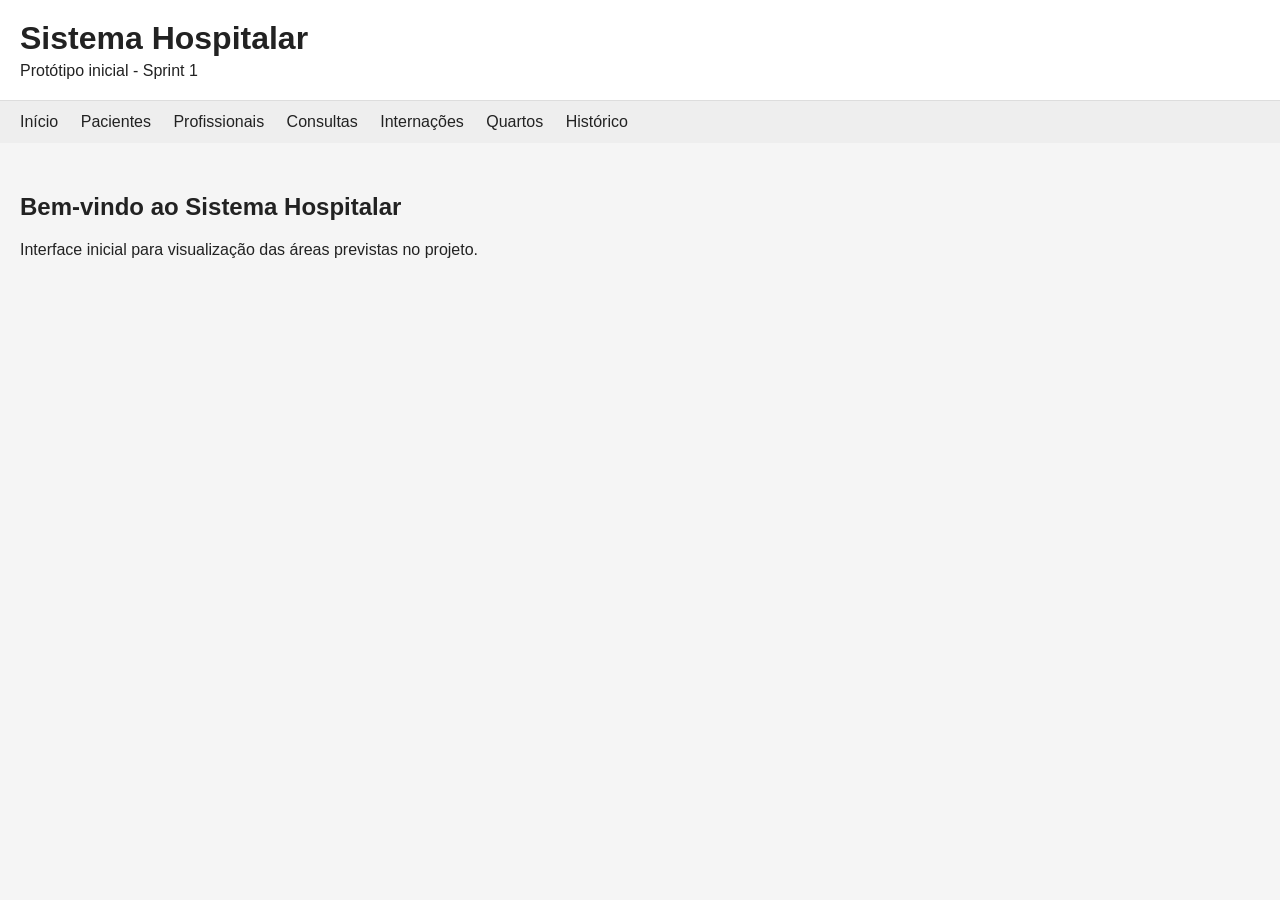
==== frontend/index.html @ 40f77068 "feat: cria estrutura inicial do frontend" ====
<!DOCTYPE html>
<html lang="pt-BR">
<head>
    <meta charset="UTF-8">
    <meta name="viewport" content="width=device-width, initial-scale=1.0">
    <title>Sistema Hospitalar</title>
    <link rel="stylesheet" href="css/style.css">
</head>
<body>
    <header>
        <h1>Sistema Hospitalar</h1>
        <p>Protótipo inicial - Sprint 1</p>
    </header>

    <nav>
        <a href="#">Início</a>
        <a href="#">Pacientes</a>
        <a href="#">Profissionais</a>
        <a href="#">Consultas</a>
        <a href="#">Internações</a>
        <a href="#">Quartos</a>
        <a href="#">Histórico</a>
    </nav>

    <main>
        <h2>Bem-vindo ao Sistema Hospitalar</h2>
        <p>Interface inicial para visualização das áreas previstas no projeto.</p>
    </main>
</body>
</html>
---- frontend/css/style.css ----
* {
    box-sizing: border-box;
}

body {
    margin: 0;
    font-family: Arial, sans-serif;
    background-color: #f5f5f5;
    color: #222;
}

header {
    padding: 20px;
    background-color: #ffffff;
    border-bottom: 1px solid #dddddd;
}

header h1 {
    margin: 0 0 5px;
}

header p {
    margin: 0;
}

nav {
    padding: 12px 20px;
    background-color: #eeeeee;
}

nav a {
    margin-right: 18px;
    color: #222;
    text-decoration: none;
}

main {
    padding: 30px 20px;
}
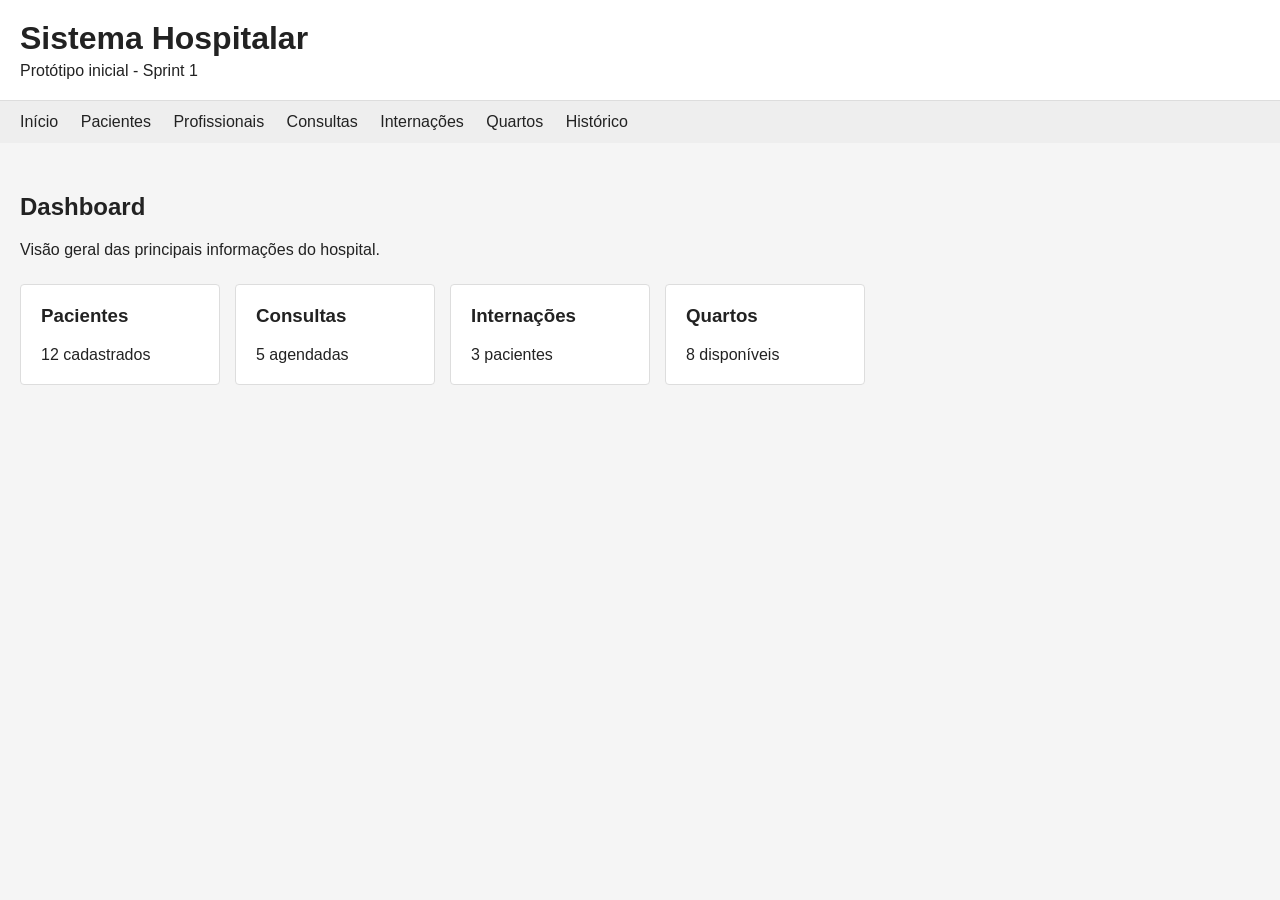
==== commit 60a0840b: "feat: adiciona dashboard inicial" ====
--- a/frontend/index.html
+++ b/frontend/index.html
@@ -23,8 +23,30 @@
     </nav>
 
     <main>
-        <h2>Bem-vindo ao Sistema Hospitalar</h2>
-        <p>Interface inicial para visualização das áreas previstas no projeto.</p>
+        <h2>Dashboard</h2>
+        <p>Visão geral das principais informações do hospital.</p>
+
+        <section class="cards">
+            <div class="card">
+                <h3>Pacientes</h3>
+                <p>12 cadastrados</p>
+            </div>
+
+            <div class="card">
+                <h3>Consultas</h3>
+                <p>5 agendadas</p>
+            </div>
+
+            <div class="card">
+                <h3>Internações</h3>
+                <p>3 pacientes</p>
+            </div>
+
+            <div class="card">
+                <h3>Quartos</h3>
+                <p>8 disponíveis</p>
+            </div>
+        </section>
     </main>
 </body>
 </html>
--- a/frontend/css/style.css
+++ b/frontend/css/style.css
@@ -37,3 +37,26 @@
 main {
     padding: 30px 20px;
 }
+
+.cards {
+    display: flex;
+    flex-wrap: wrap;
+    gap: 15px;
+    margin-top: 25px;
+}
+
+.card {
+    width: 200px;
+    padding: 20px;
+    background-color: #ffffff;
+    border: 1px solid #dddddd;
+    border-radius: 4px;
+}
+
+.card h3 {
+    margin-top: 0;
+}
+
+.card p {
+    margin-bottom: 0;
+}
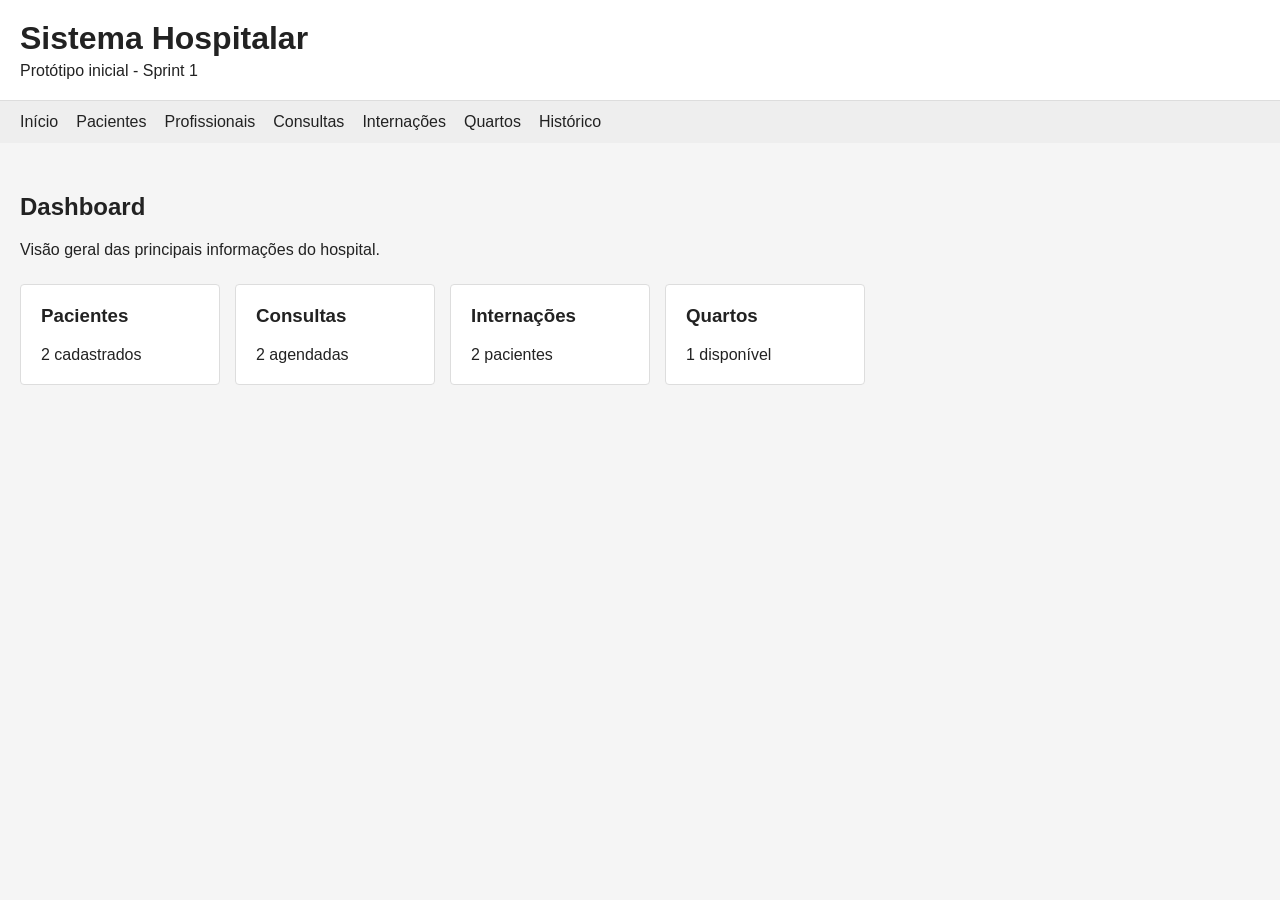
==== commit 84517f75: "chore: finaliza organizacao da sprint 1" ====
--- a/frontend/index.html
+++ b/frontend/index.html
@@ -13,13 +13,13 @@
     </header>
 
     <nav>
-        <a href="#">Início</a>
-        <a href="#">Pacientes</a>
-        <a href="#">Profissionais</a>
-        <a href="#">Consultas</a>
-        <a href="#">Internações</a>
-        <a href="#">Quartos</a>
-        <a href="#">Histórico</a>
+        <a href="index.html">Início</a>
+        <a href="pacientes.html">Pacientes</a>
+        <a href="profissionais.html">Profissionais</a>
+        <a href="consultas.html">Consultas</a>
+        <a href="internacoes.html">Internações</a>
+        <a href="quartos.html">Quartos</a>
+        <a href="historico.html">Histórico</a>
     </nav>
 
     <main>
@@ -29,22 +29,22 @@
         <section class="cards">
             <div class="card">
                 <h3>Pacientes</h3>
-                <p>12 cadastrados</p>
+                <p>2 cadastrados</p>
             </div>
 
             <div class="card">
                 <h3>Consultas</h3>
-                <p>5 agendadas</p>
+                <p>2 agendadas</p>
             </div>
 
             <div class="card">
                 <h3>Internações</h3>
-                <p>3 pacientes</p>
+                <p>2 pacientes</p>
             </div>
 
             <div class="card">
                 <h3>Quartos</h3>
-                <p>8 disponíveis</p>
+                <p>1 disponível</p>
             </div>
         </section>
     </main>
--- a/frontend/css/style.css
+++ b/frontend/css/style.css
@@ -24,12 +24,15 @@
 }
 
 nav {
+    display: flex;
+    flex-wrap: wrap;
+    gap: 8px 18px;
     padding: 12px 20px;
     background-color: #eeeeee;
 }
 
 nav a {
-    margin-right: 18px;
+    margin-right: 0;
     color: #222;
     text-decoration: none;
 }
@@ -60,3 +63,59 @@
 .card p {
     margin-bottom: 0;
 }
+
+.panel {
+    margin-top: 25px;
+    padding: 20px;
+    background-color: #ffffff;
+    border: 1px solid #dddddd;
+    border-radius: 4px;
+}
+
+form {
+    display: grid;
+    max-width: 500px;
+    gap: 8px;
+}
+
+input,
+select,
+textarea {
+    padding: 8px;
+    margin-bottom: 8px;
+    border: 1px solid #cccccc;
+    font-family: Arial, sans-serif;
+}
+
+button {
+    width: 120px;
+    padding: 8px;
+    cursor: pointer;
+}
+
+table {
+    width: 100%;
+    border-collapse: collapse;
+}
+
+th,
+td {
+    padding: 10px;
+    text-align: left;
+    border: 1px solid #dddddd;
+}
+
+
+.table-container {
+    overflow-x: auto;
+}
+
+button:disabled {
+    cursor: default;
+}
+
+@media (max-width: 600px) {
+    table {
+        min-width: 560px;
+    }
+}
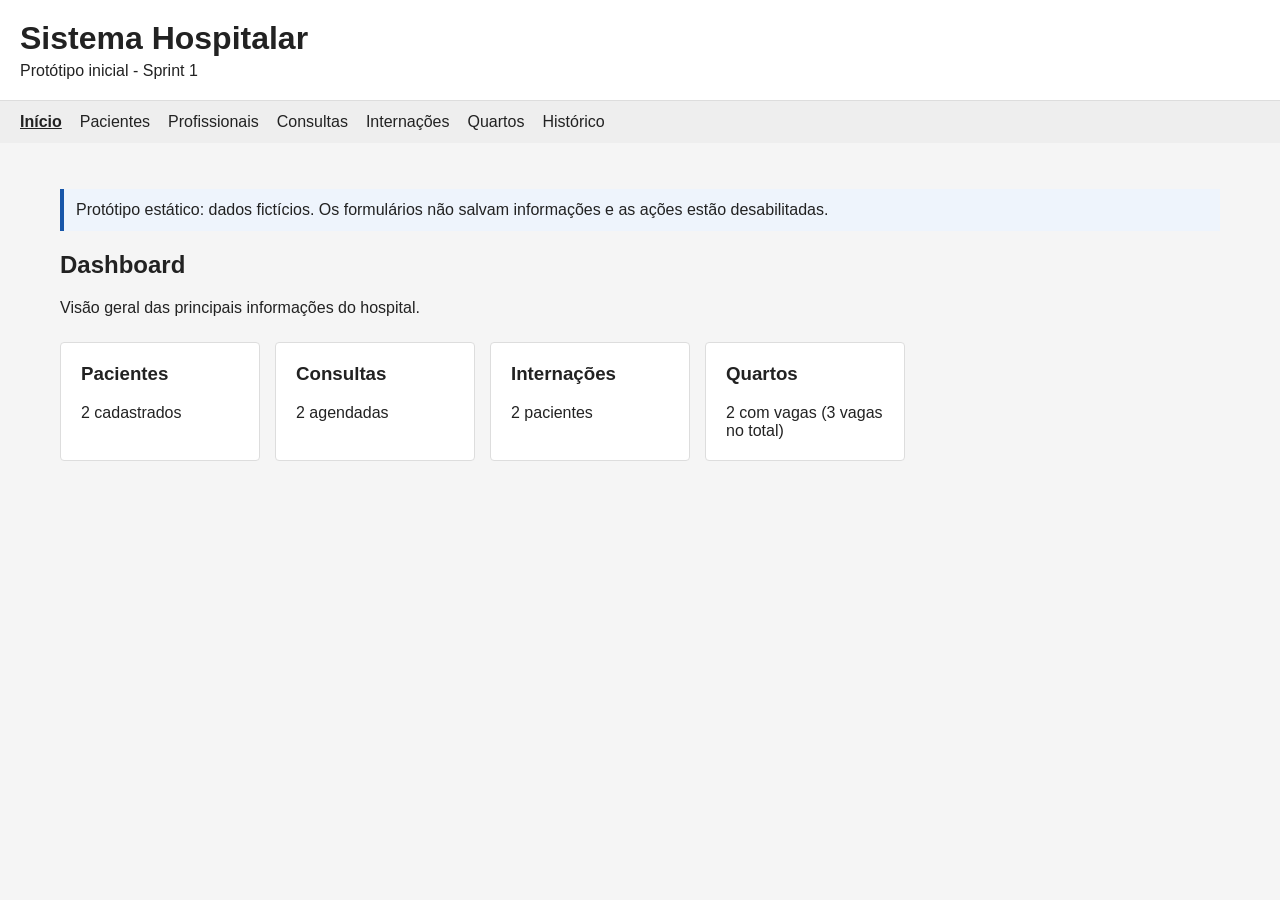
==== commit d4ae3c7b: "chore: revisa prototipo e organiza base para sprint 2" ====
--- a/frontend/index.html
+++ b/frontend/index.html
@@ -7,13 +7,14 @@
     <link rel="stylesheet" href="css/style.css">
 </head>
 <body>
+    <a class="skip-link" href="#conteudo">Pular para o conteúdo</a>
     <header>
         <h1>Sistema Hospitalar</h1>
         <p>Protótipo inicial - Sprint 1</p>
     </header>
 
-    <nav>
-        <a href="index.html">Início</a>
+    <nav aria-label="Navegação principal">
+        <a href="index.html" aria-current="page">Início</a>
         <a href="pacientes.html">Pacientes</a>
         <a href="profissionais.html">Profissionais</a>
         <a href="consultas.html">Consultas</a>
@@ -22,7 +23,8 @@
         <a href="historico.html">Histórico</a>
     </nav>
 
-    <main>
+    <main id="conteudo" tabindex="-1">
+        <p class="prototype-notice">Protótipo estático: dados fictícios. Os formulários não salvam informações e as ações estão desabilitadas.</p>
         <h2>Dashboard</h2>
         <p>Visão geral das principais informações do hospital.</p>
 
@@ -44,7 +46,7 @@
 
             <div class="card">
                 <h3>Quartos</h3>
-                <p>1 disponível</p>
+                <p>2 com vagas (3 vagas no total)</p>
             </div>
         </section>
     </main>
--- a/frontend/css/style.css
+++ b/frontend/css/style.css
@@ -37,7 +37,43 @@
     text-decoration: none;
 }
 
+nav a:hover,
+nav a[aria-current="page"] {
+    text-decoration: underline;
+}
+
+nav a[aria-current="page"] {
+    font-weight: bold;
+}
+
+:focus-visible {
+    outline: 3px solid #1756a9;
+    outline-offset: 3px;
+}
+
+.skip-link {
+    position: absolute;
+    left: 12px;
+    top: -100px;
+    padding: 10px;
+    background: #ffffff;
+    color: #222;
+    z-index: 1;
+}
+
+.skip-link:focus {
+    top: 12px;
+}
+
+.prototype-notice {
+    padding: 12px;
+    border-left: 4px solid #1756a9;
+    background: #eef4fc;
+}
+
 main {
+    max-width: 1200px;
+    margin: 0 auto;
     padding: 30px 20px;
 }
 
@@ -81,6 +117,8 @@
 input,
 select,
 textarea {
+    width: 100%;
+    min-width: 0;
     padding: 8px;
     margin-bottom: 8px;
     border: 1px solid #cccccc;
@@ -110,6 +148,10 @@
     overflow-x: auto;
 }
 
+.table-container:focus-visible {
+    outline-offset: -3px;
+}
+
 button:disabled {
     cursor: default;
 }
